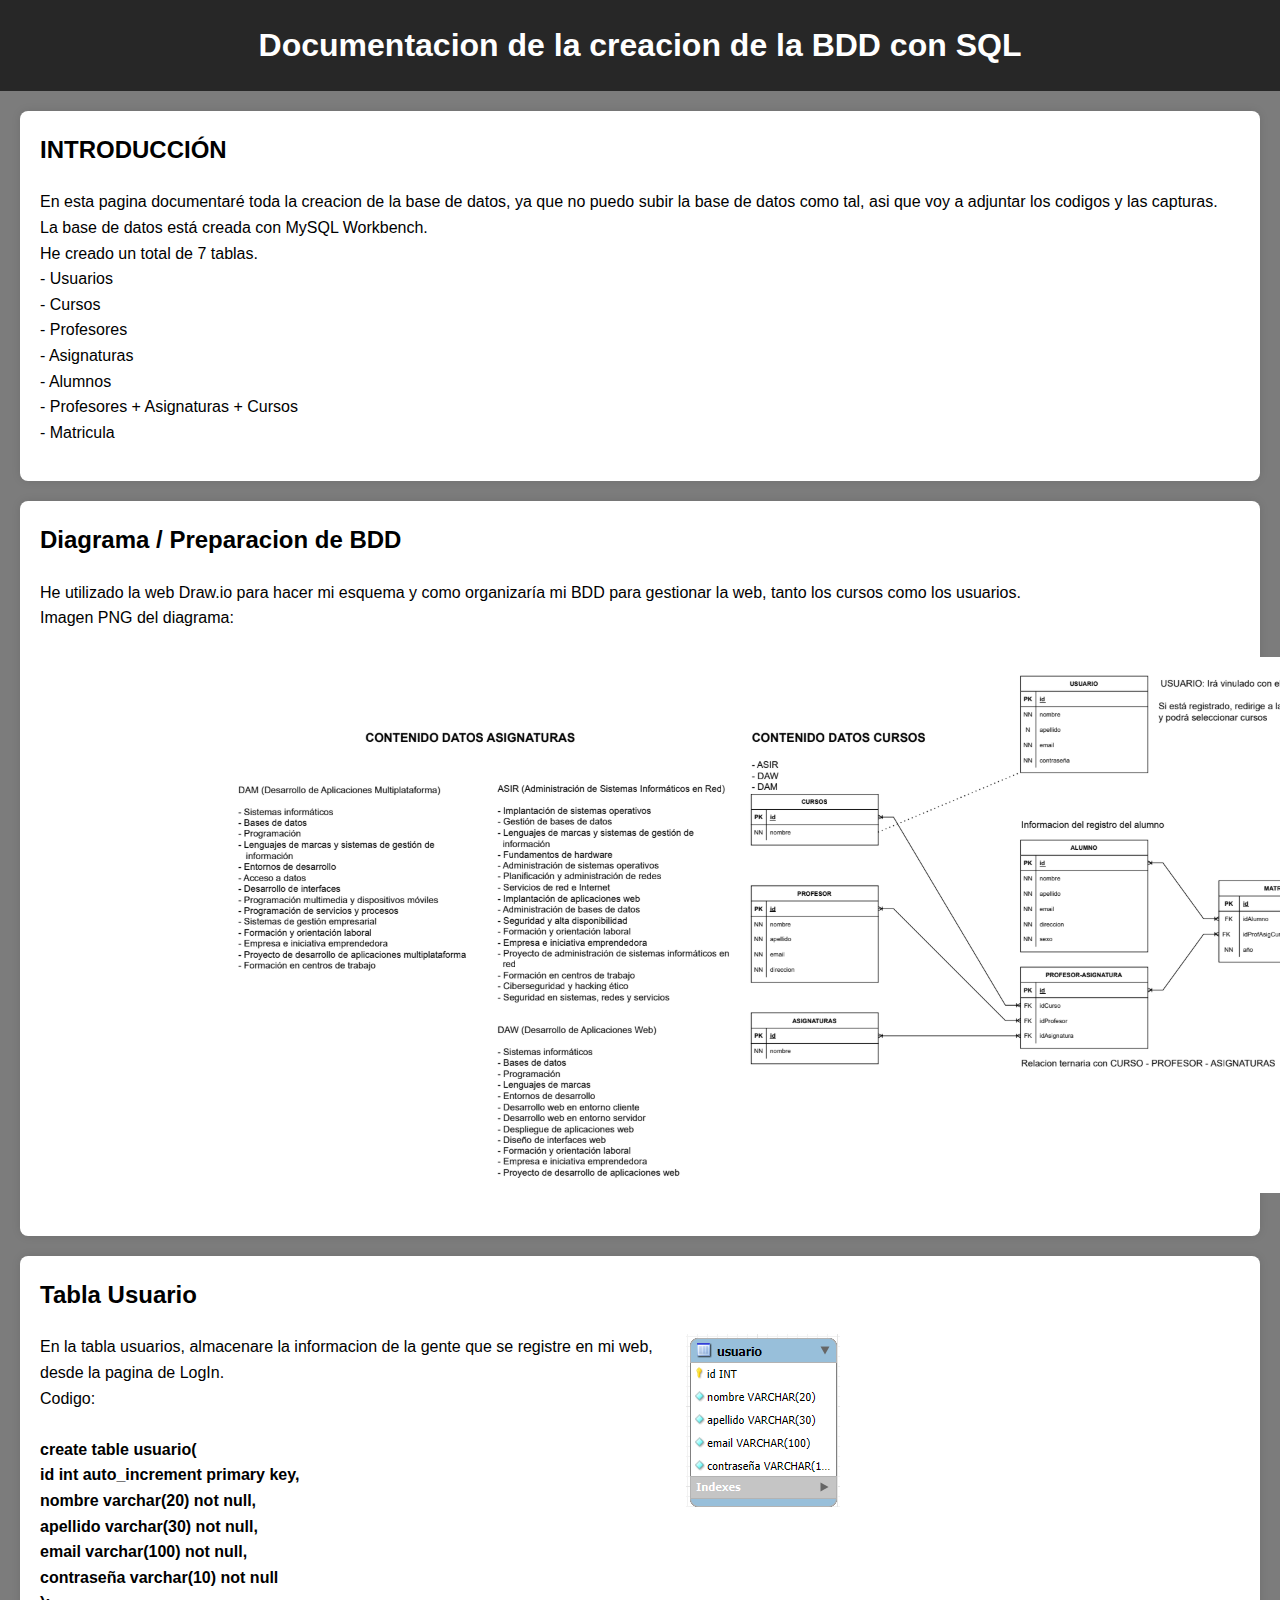
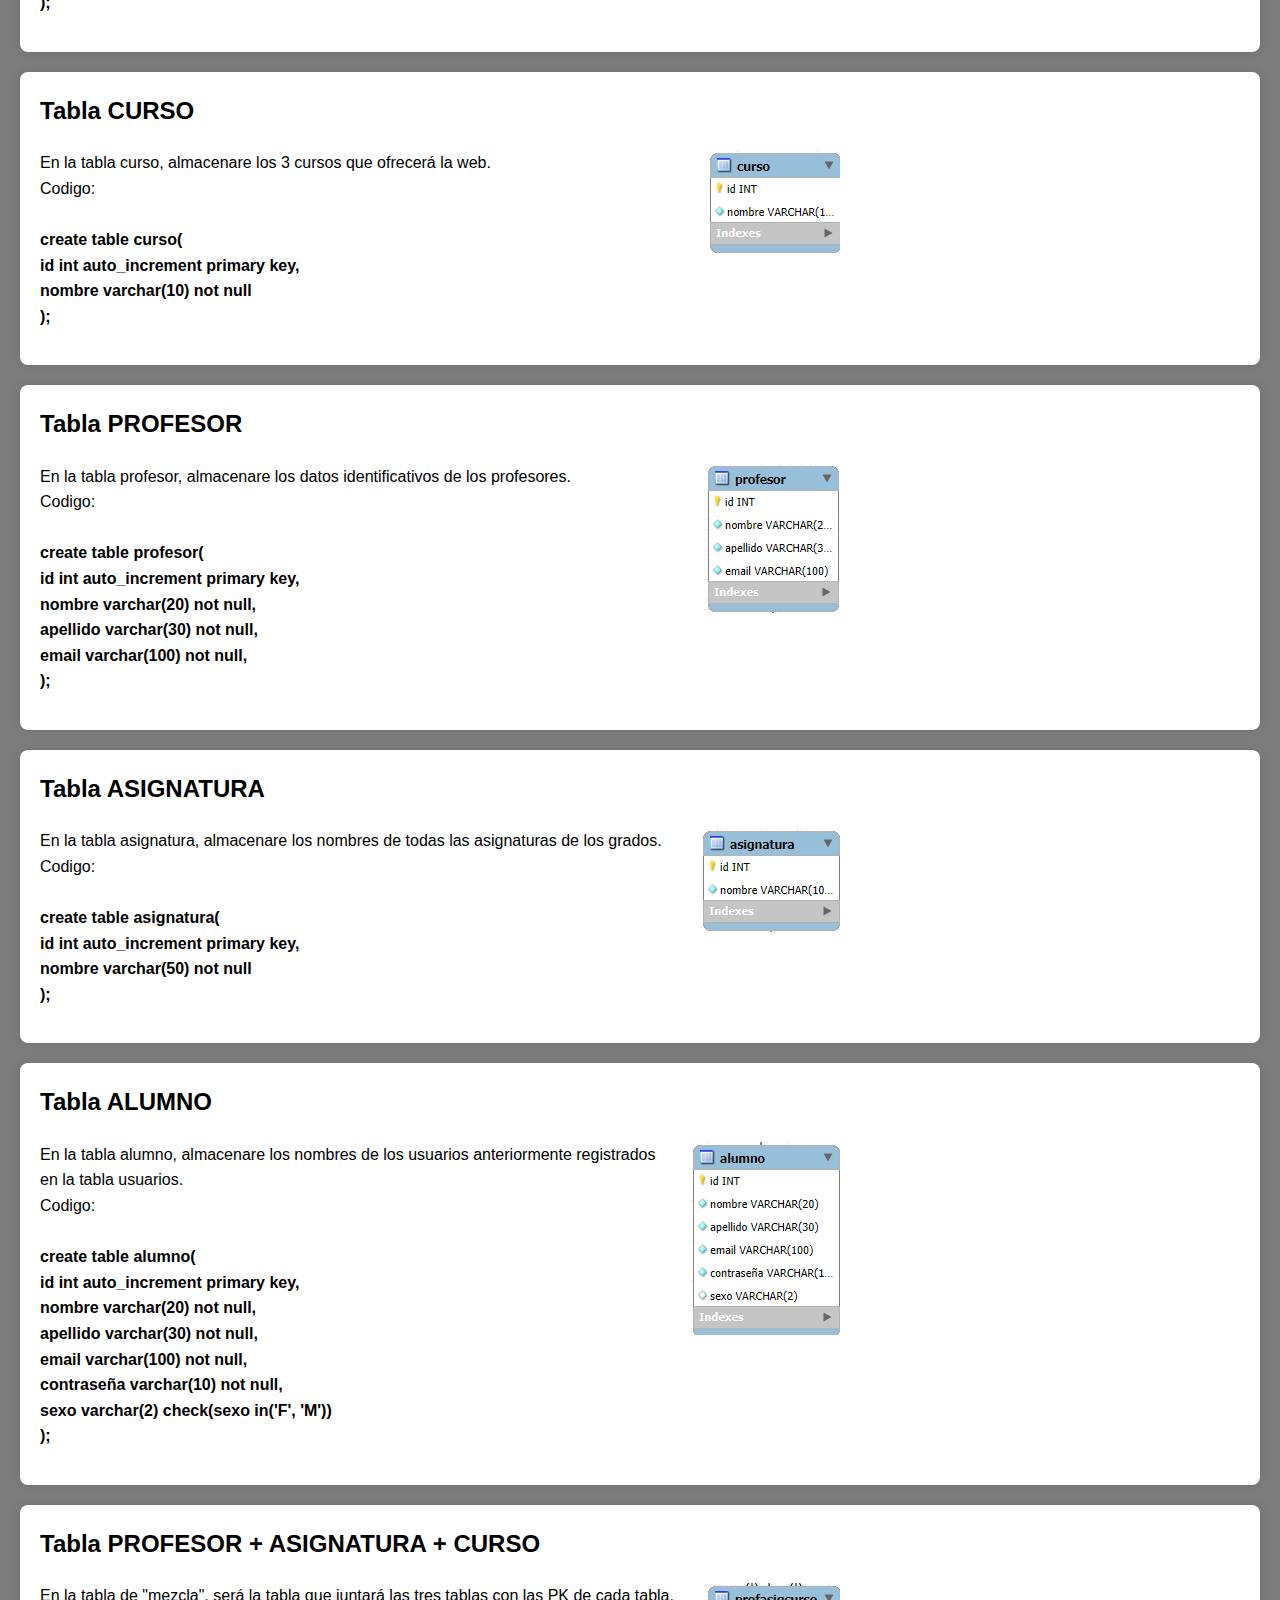
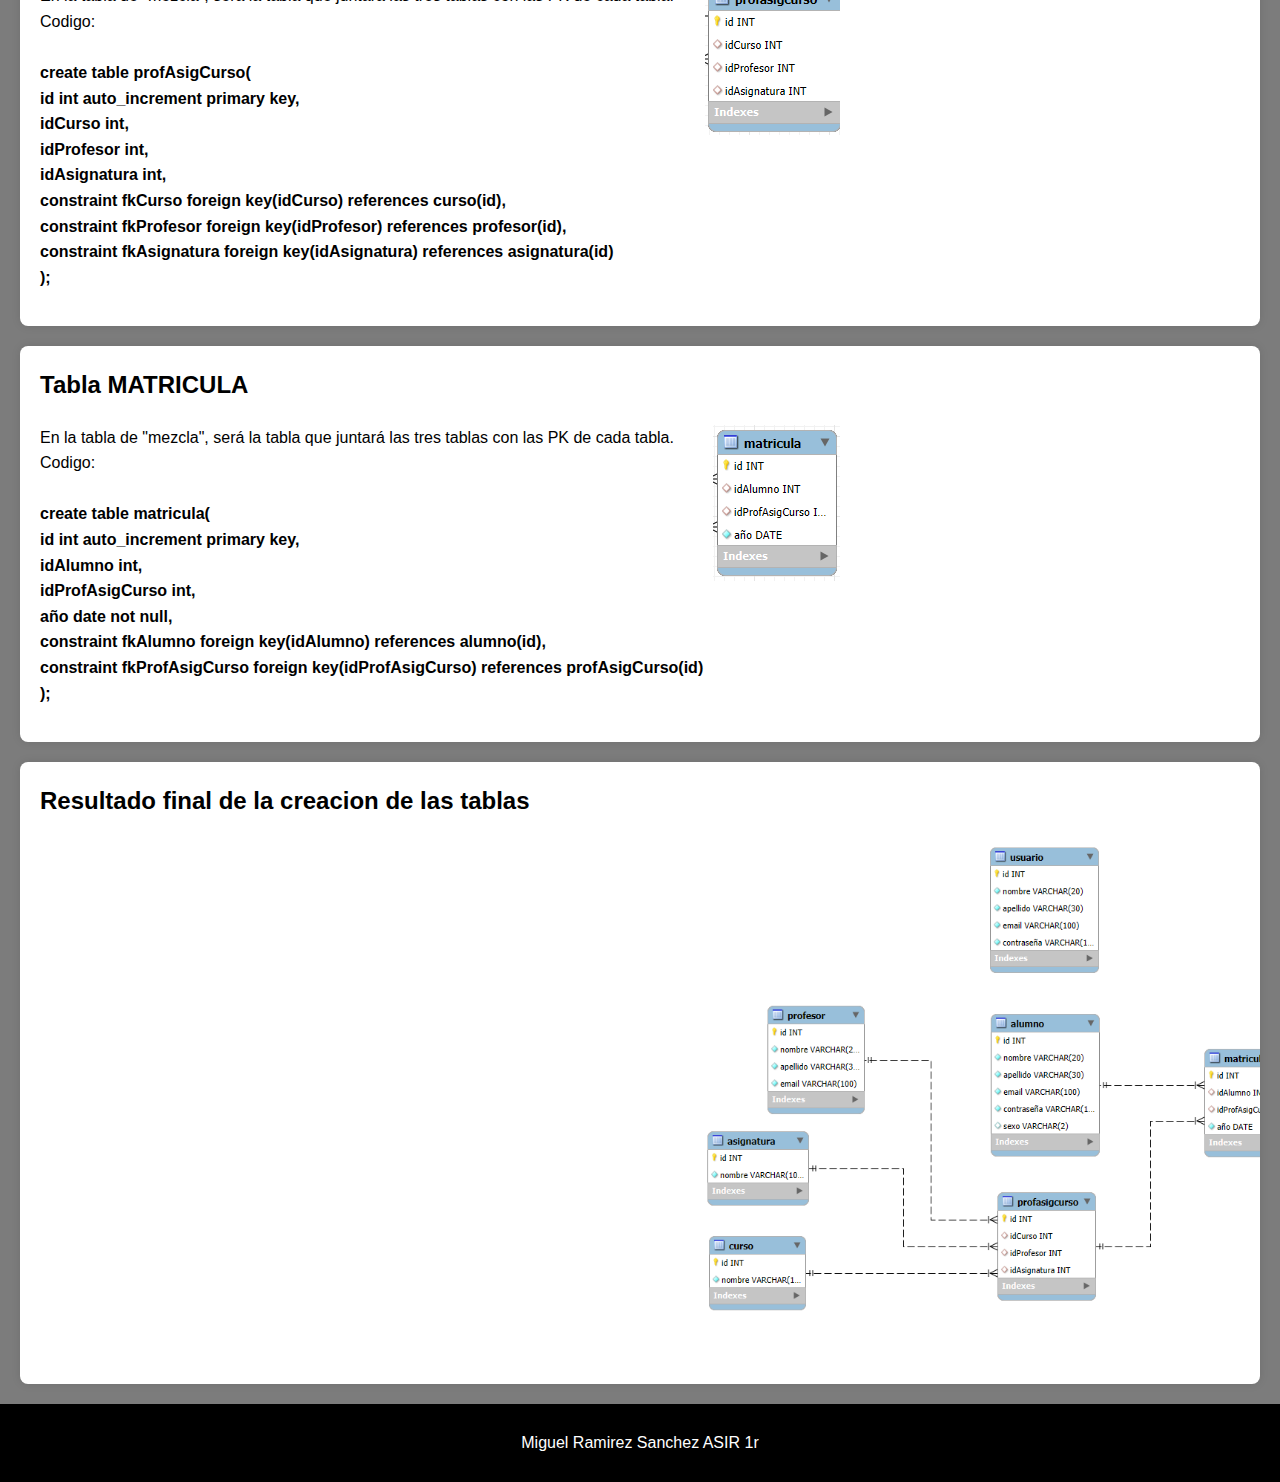
==== Documentacion_SQL/sql.html @ de3dfabb "subida de modificacion 14/02/2025" ====
<!DOCTYPE html>
<html lang="es">
<head>
    <meta charset="UTF-8">
    <meta name="viewport" content="width=device-width, initial-scale=1.0">
    <title>Página Informativa</title>
    <link rel="stylesheet" href="sql.css">
</head>
<body>
    <header>
        <h1>Documentacion de la creacion de la BDD con SQL</h1>
    </header>

    <section class="introduccion">
        <h2>INTRODUCCIÓN</h2>
        <p>
            En esta pagina documentaré toda la creacion de la base de datos, ya que no
            puedo subir la base de datos como tal, asi que voy a adjuntar los codigos y las capturas.
            <br>
            La base de datos está creada con MySQL Workbench.
            <br>
            He creado un total de 7 tablas.
            <br>
            - Usuarios
            <br>
            - Cursos
            <br>
            - Profesores
            <br>
            - Asignaturas
            <br>
            - Alumnos
            <br>
            - Profesores + Asignaturas + Cursos
            <br>
            - Matricula
        </p>
    </section>
    <section class="introduccion">
        <h2>Diagrama / Preparacion de BDD</h2>
        <p>
           He utilizado la web Draw.io para hacer mi esquema y como organizaría mi BDD
           para gestionar la web, tanto los cursos como los usuarios.
           <br>
           Imagen PNG del diagrama:
           <br>
           <br>
           <img class="img" src="diagramaGeneral.png" alt="">
        </p>
    </section>

    <section class="seccion">
        <h2>Tabla Usuario</h2>
        <img src="usuarios.png" alt="" class="imagen-derecha">
        <p>
            En la tabla usuarios, almacenare la informacion de la gente que se registre
            en mi web, desde la pagina de LogIn.
            <br>
            Codigo:
            <br>
            <br>
            <b>create table usuario(<br>
                id int auto_increment primary key,<br>
                nombre varchar(20) not null,<br>
                apellido varchar(30) not null,<br>
                email varchar(100) not null,<br>
                contraseña varchar(10) not null<br>
                );
            </b>
        </p>
    </section>
    <section class="seccion">
        <h2>Tabla CURSO</h2>
        <img src="curso.png" alt="" class="imagen-derecha">
        <p>
            En la tabla curso, almacenare los 3 cursos que ofrecerá la web.
            <br>
            Codigo:
            <br>
            <br>
            <b>create table curso(<br>
                id int auto_increment primary key,<br>
                nombre varchar(10) not null<br>
                );
            </b>
        </p>
    </section>
    <section class="seccion">
        <h2>Tabla PROFESOR</h2>
        <img src="profesor.png" alt="" class="imagen-derecha">
        <p>
            En la tabla profesor, almacenare los datos identificativos de los profesores.
            <br>
            Codigo:
            <br>
            <br>
            <b>create table profesor(<br>
                id int auto_increment primary key,<br>
                nombre varchar(20) not null,<br>
                apellido varchar(30) not null,<br>
                email varchar(100) not null,<br>
                );
                
            </b>
        </p>
    </section>
    <section class="seccion">
        <h2>Tabla ASIGNATURA</h2>
        <img src="asignatura.png" alt="" class="imagen-derecha">
        <p>
            En la tabla asignatura, almacenare los nombres de todas las asignaturas de los grados.
            <br>
            Codigo:
            <br>
            <br>
            <b>create table asignatura(<br>
                id int auto_increment primary key,<br>
                nombre varchar(50) not null<br>
                );                
                
            </b>
        </p>
    </section>
    <section class="seccion">
        <h2>Tabla ALUMNO</h2>
        <img src="alumno.png" alt="" class="imagen-derecha">
        <p>
            En la tabla alumno, almacenare los nombres de los usuarios anteriormente 
            registrados en la tabla usuarios.
            <br>
            Codigo:
            <br>
            <br>
            <b>create table alumno(<br>
                id int auto_increment primary key,<br>
                nombre varchar(20) not null,<br>
                apellido varchar(30) not null,<br>
                email varchar(100) not null,<br>
                contraseña varchar(10) not null,<br>
                sexo varchar(2) check(sexo in('F', 'M'))<br>
                );               
                
            </b>
        </p>
    </section>
    <section class="seccion">
        <h2>Tabla PROFESOR + ASIGNATURA + CURSO</h2>
        <img src="profasigcurso.png" alt="" class="imagen-derecha">
        <p>
            En la tabla de "mezcla", será la tabla que juntará las tres tablas con las 
            PK de cada tabla.
            <br>
            Codigo:
            <br>
            <br>
            <b>create table profAsigCurso(<br>
                id int auto_increment primary key,<br>
                idCurso int,<br>
                idProfesor int,<br>
                idAsignatura int,<br>
                constraint fkCurso foreign key(idCurso) references curso(id),<br>
                constraint fkProfesor foreign key(idProfesor) references profesor(id),<br>
                constraint fkAsignatura foreign key(idAsignatura) references asignatura(id)<br>
                );            
                
            </b>
        </p>
    </section>
    <section class="seccion">
        <h2>Tabla MATRICULA</h2>
        <img src="matricula.png" alt="" class="imagen-derecha">
        <p>
            En la tabla de "mezcla", será la tabla que juntará las tres tablas con las 
            PK de cada tabla.
            <br>
            Codigo:
            <br>
            <br>
            <b>create table matricula(<br>
                id int auto_increment primary key,<br>
                idAlumno int,<br>
                idProfAsigCurso int,<br>
                año date not null,<br>
                constraint fkAlumno foreign key(idAlumno) references alumno(id),<br>
                constraint fkProfAsigCurso foreign key(idProfAsigCurso) references profAsigCurso(id)<br>
                );                       
                
            </b>
        </p>
    </section>
    <section class="seccion">
        <h2>Resultado final de la creacion de las tablas</h2>
        <img class="final" src="diagrama_proyecto_sql.png" alt="" class="imagen-derecha">
    </section>

    <footer>
        <p>Miguel Ramirez Sanchez ASIR 1r</p>
    </footer>
</body>
</html>
---- Documentacion_SQL/sql.css ----
body {
    font-family: Arial, sans-serif;
    margin: 0;
    padding: 0;
    line-height: 1.6;
    color: #000000;
    background-color: #7c7c7c;  
}

header {
    background-color: #272727;
    color: white;
    padding: 20px 0;
    text-align: center;
}

header h1 {
    margin: 0;
}

.introduccion {
    padding: 20px;
    background-color: rgb(255, 255, 255);
    margin: 20px;
    border-radius: 8px;
    box-shadow: 0 0 10px rgba(0, 0, 0, 0.1);
}

.img{
    margin-left: 15%;
}

.seccion {
    padding: 20px;
    background-color: rgb(255, 255, 255);
    margin: 20px;
    border-radius: 8px;
    box-shadow: 0 0 10px rgba(0, 0, 0, 0.1);
    overflow: hidden; /* Para manejar el float de la imagen */
}

h2 {
    margin-top: 0;
}

.imagen-derecha {
    float: right;
    margin-left: 20px;
    margin-right: 400px;
    margin-bottom: 20px;
    max-width: 200px;

}

footer {
    text-align: center;
    padding: 10px 0;
    background-color: #000000;
    color: white;
    position: relative;
    bottom: 0;
    width: 100%;
}

.final{
    width: 600px;
    margin-left: 55%;
    margin-bottom: 40px;
}
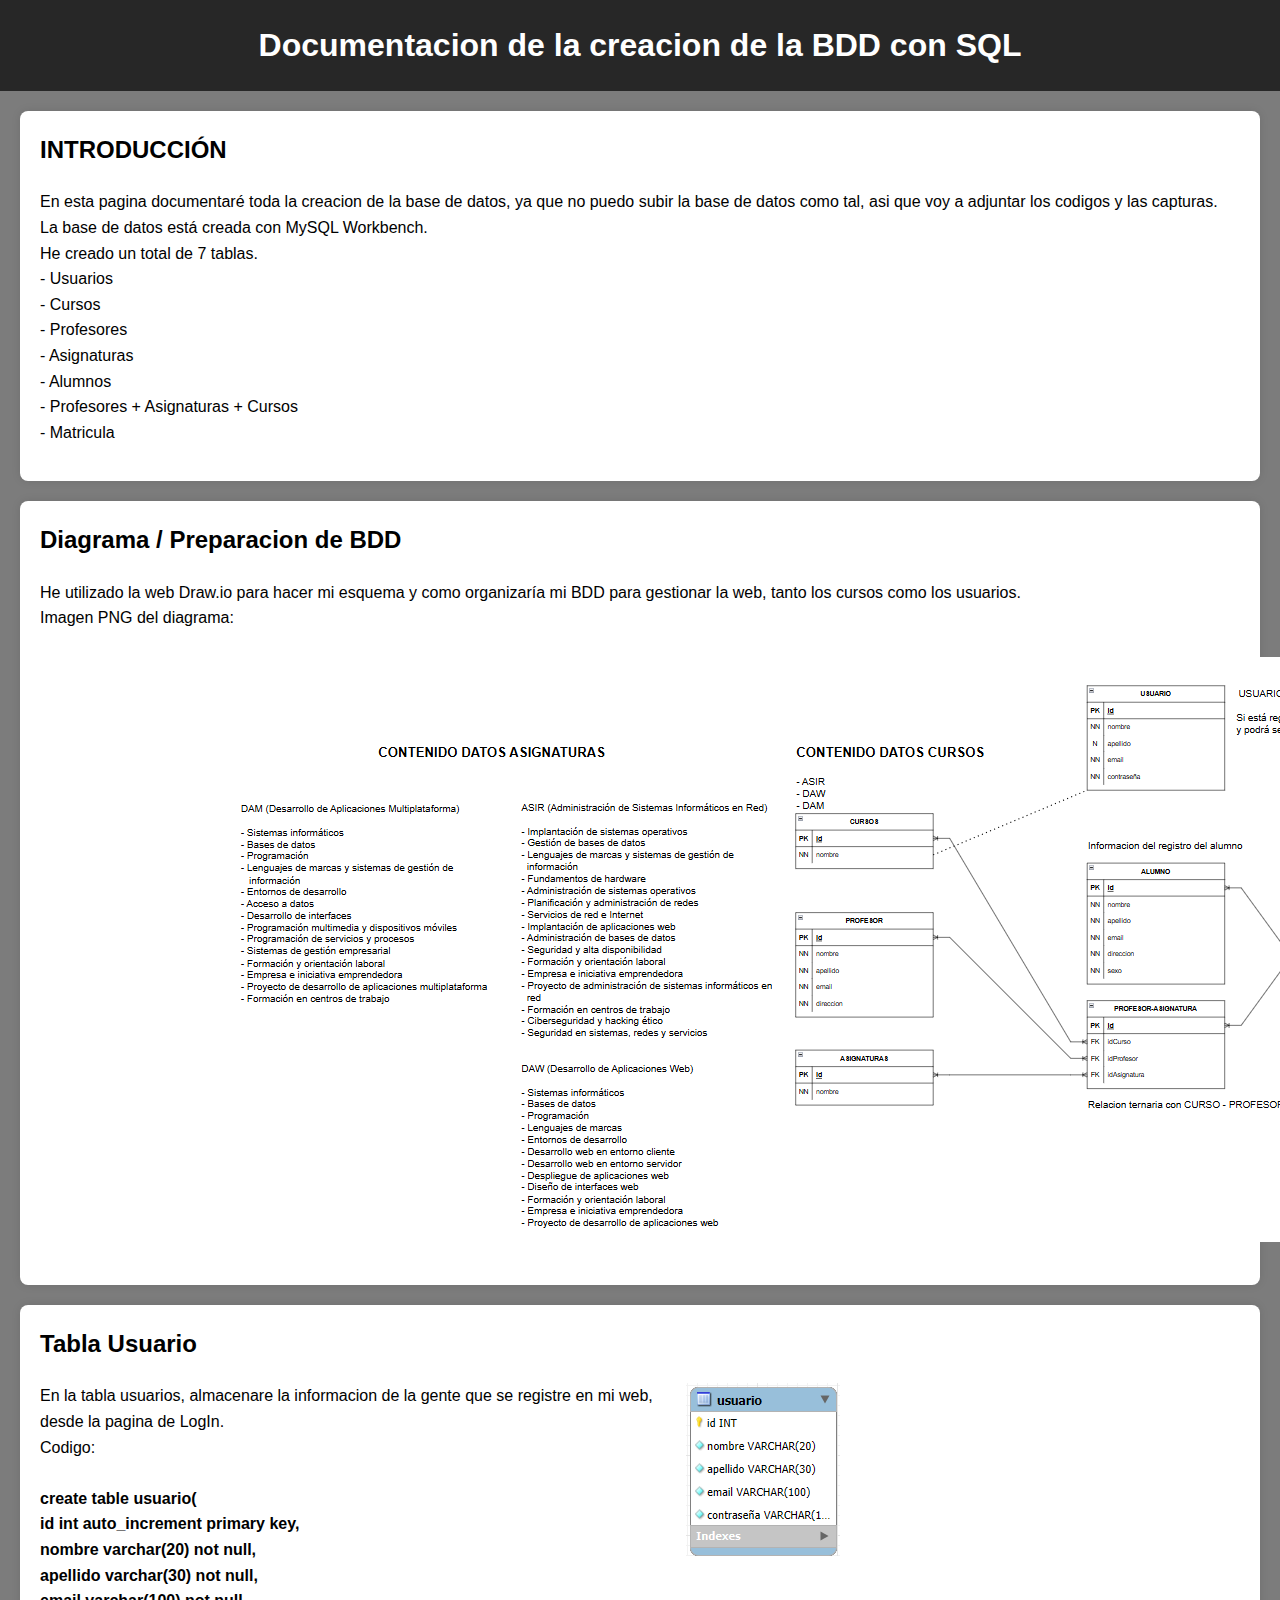
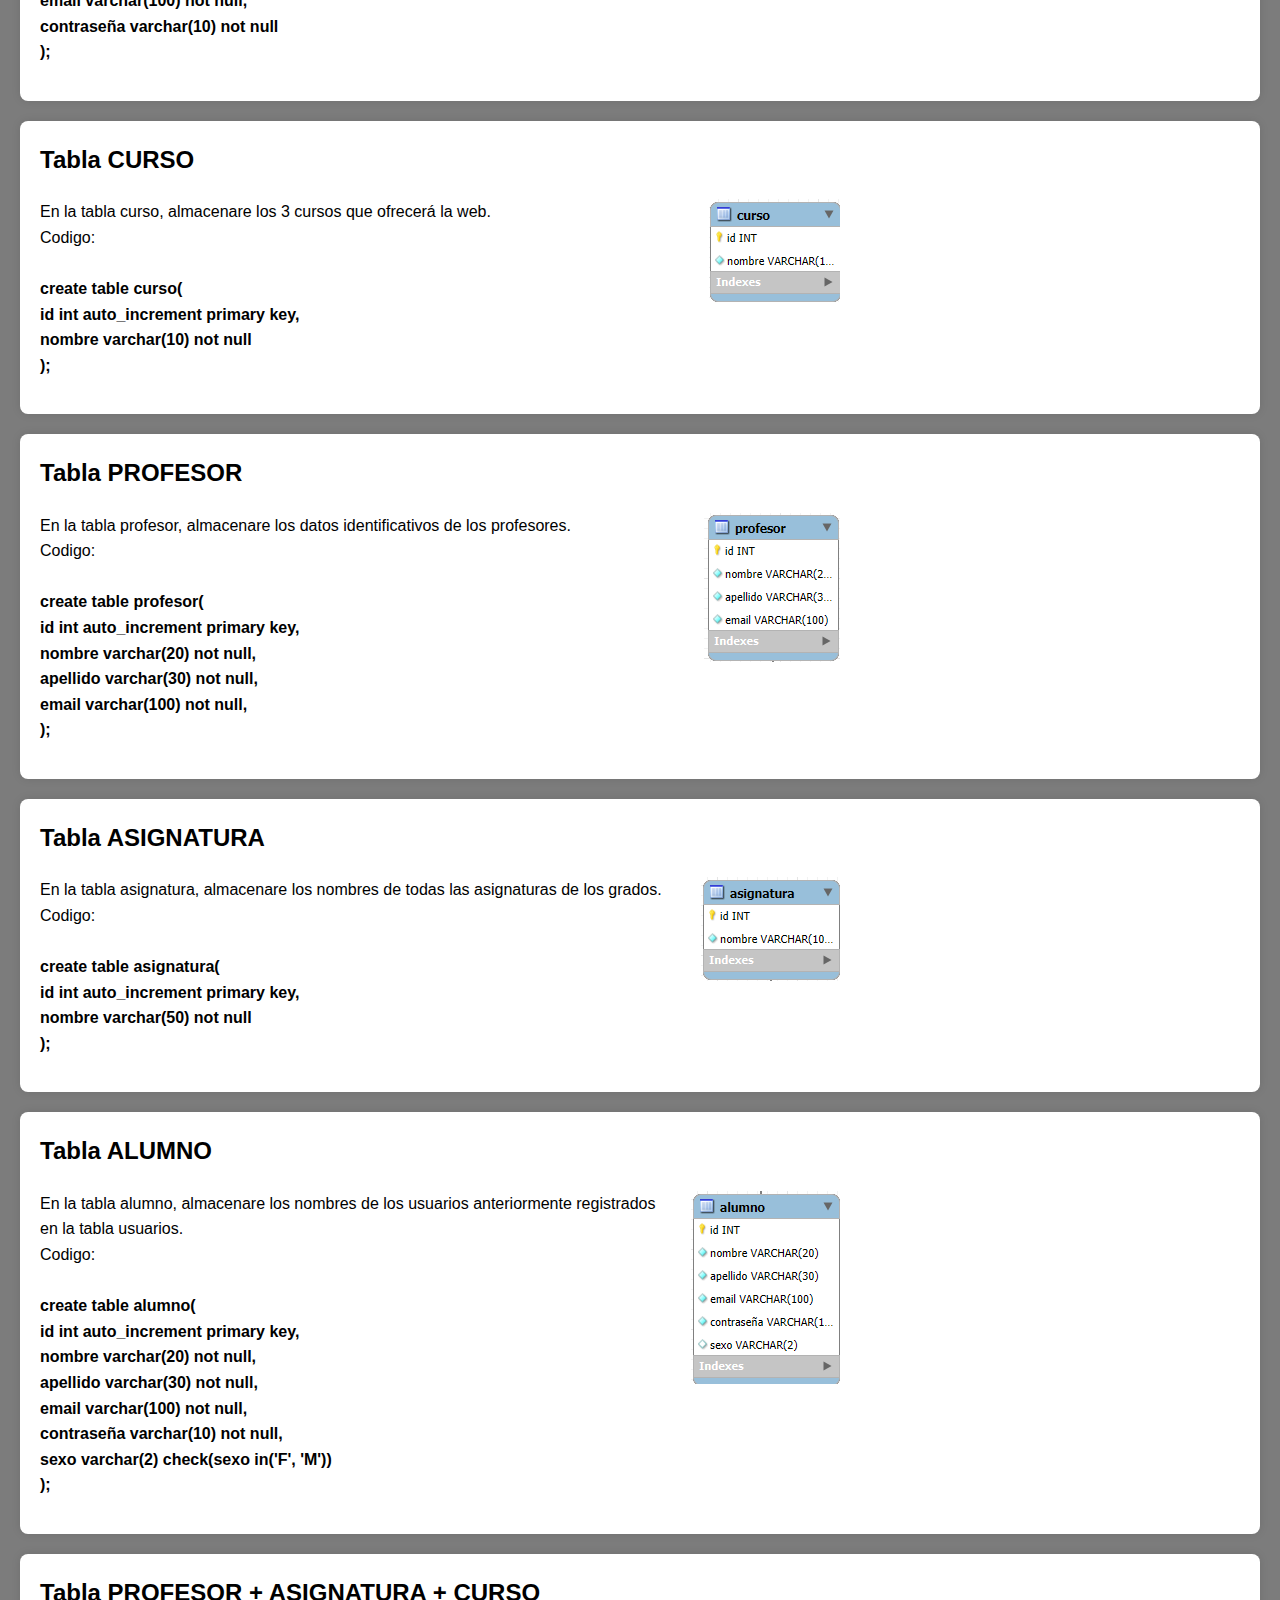
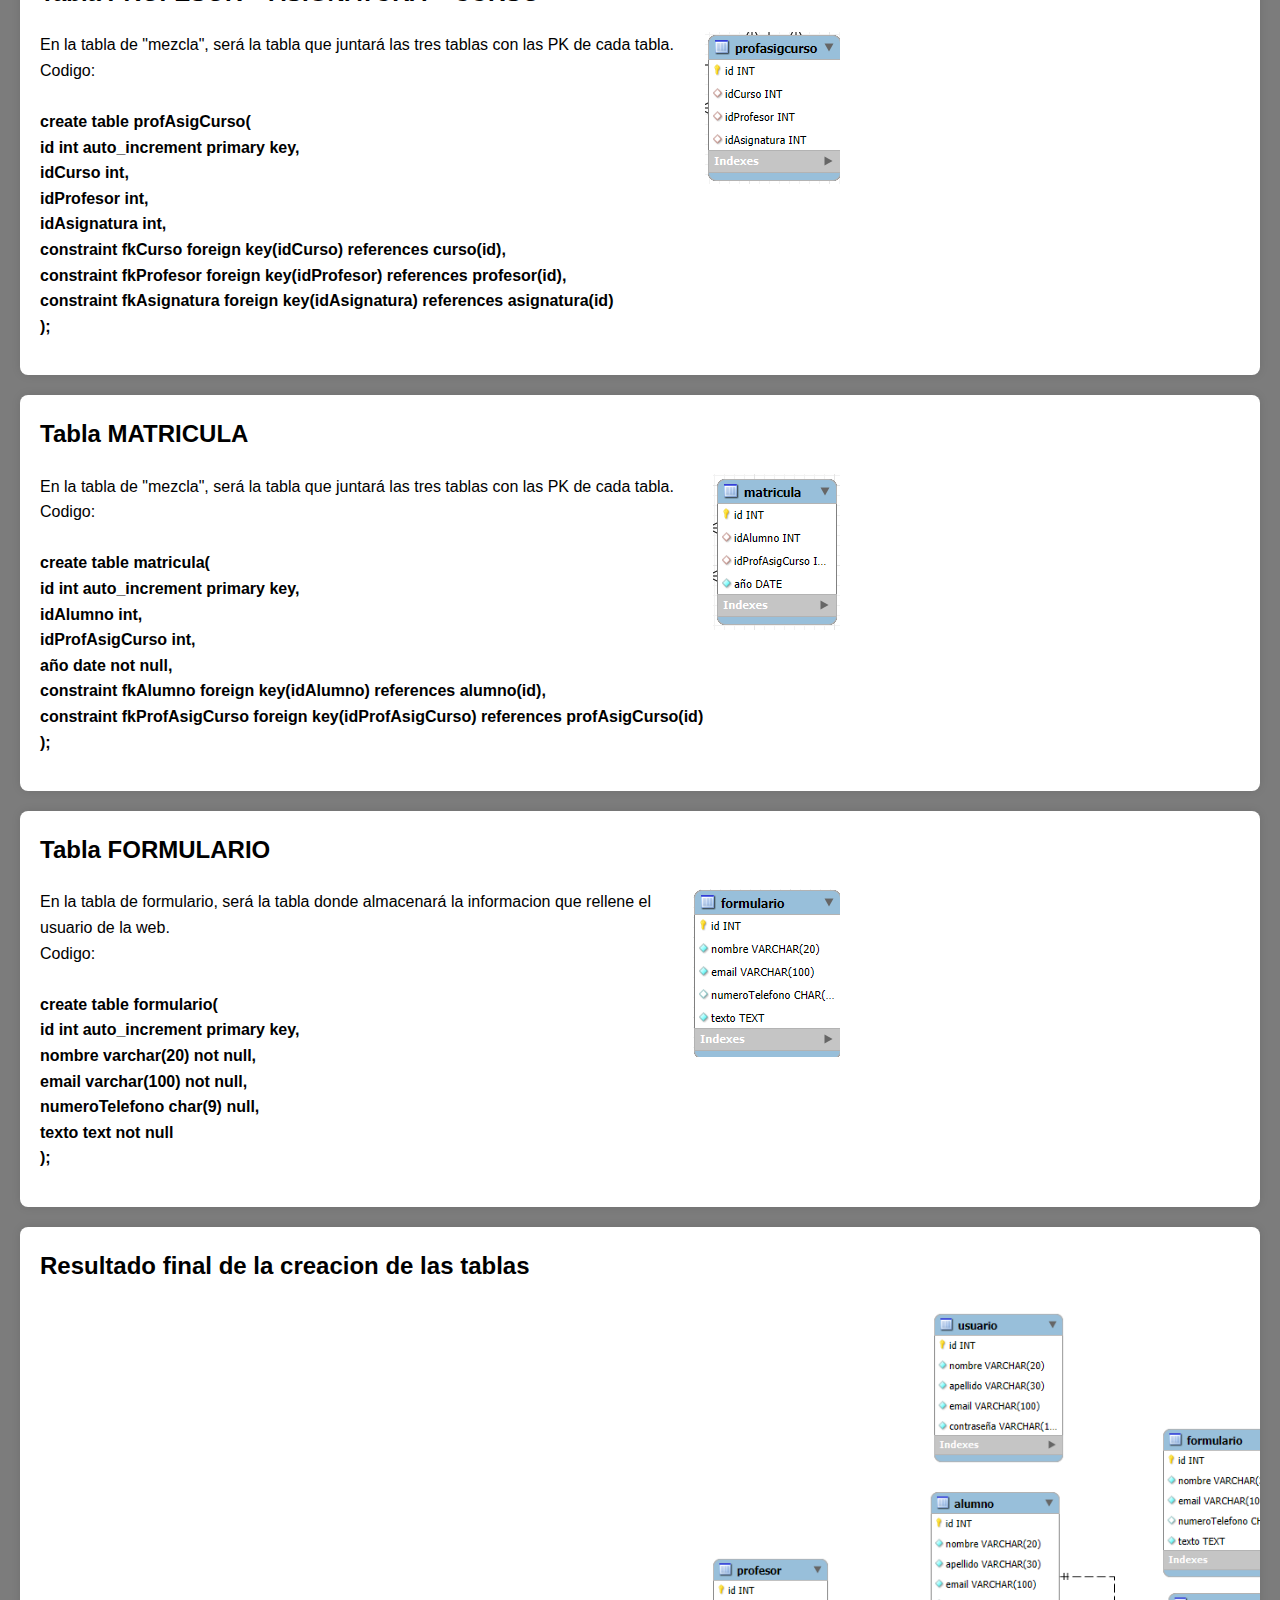
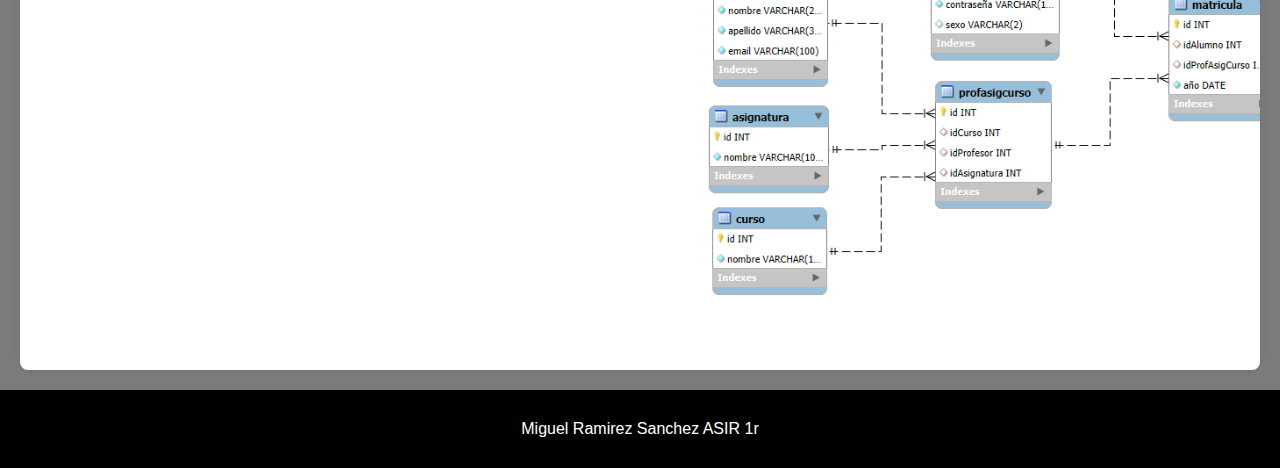
==== commit 93339cbc: "segundo commit" ====
--- a/Documentacion_SQL/sql.html
+++ b/Documentacion_SQL/sql.html
@@ -45,7 +45,7 @@
            Imagen PNG del diagrama:
            <br>
            <br>
-           <img class="img" src="diagramaGeneral.png" alt="">
+           <img class="img" src="diagramaBDD.png" alt="">
         </p>
     </section>
 
@@ -189,8 +189,27 @@
         </p>
     </section>
     <section class="seccion">
+        <h2>Tabla FORMULARIO</h2>
+        <img src="formulario.png" alt="" class="imagen-derecha">
+        <p>
+            En la tabla de formulario, será la tabla donde almacenará la informacion que rellene el usuario de la web.
+            <br>
+            Codigo:
+            <br>
+            <br>
+            <b>create table formulario(<br>
+                id int auto_increment primary key,<br>
+                nombre varchar(20) not null,<br>
+                email varchar(100) not null,<br>
+                numeroTelefono char(9) null,<br>
+                texto text not null<br>
+                );
+            </b>
+        </p>
+    </section>
+    <section class="seccion">
         <h2>Resultado final de la creacion de las tablas</h2>
-        <img class="final" src="diagrama_proyecto_sql.png" alt="" class="imagen-derecha">
+        <img class="final" src="diagramaIngenieriaSGBD.png" alt="" class="imagen-derecha">
     </section>
 
     <footer>
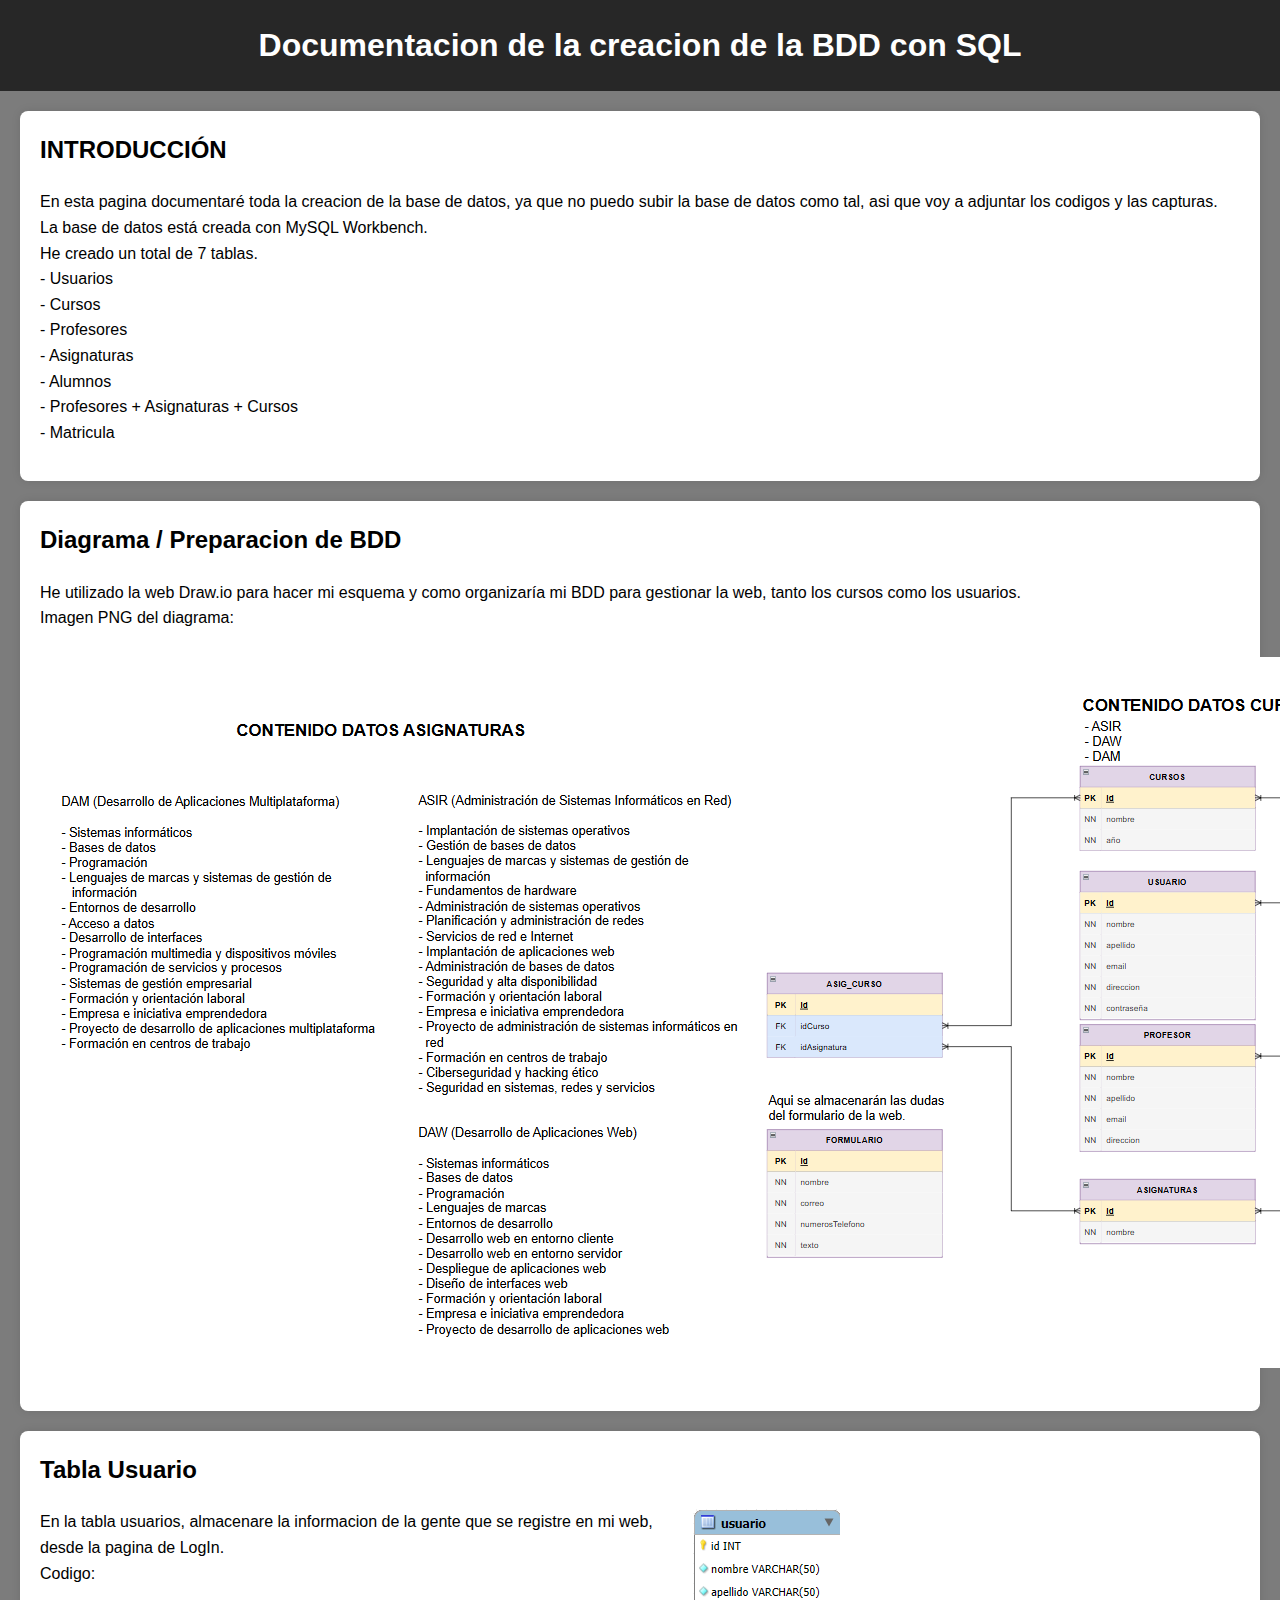
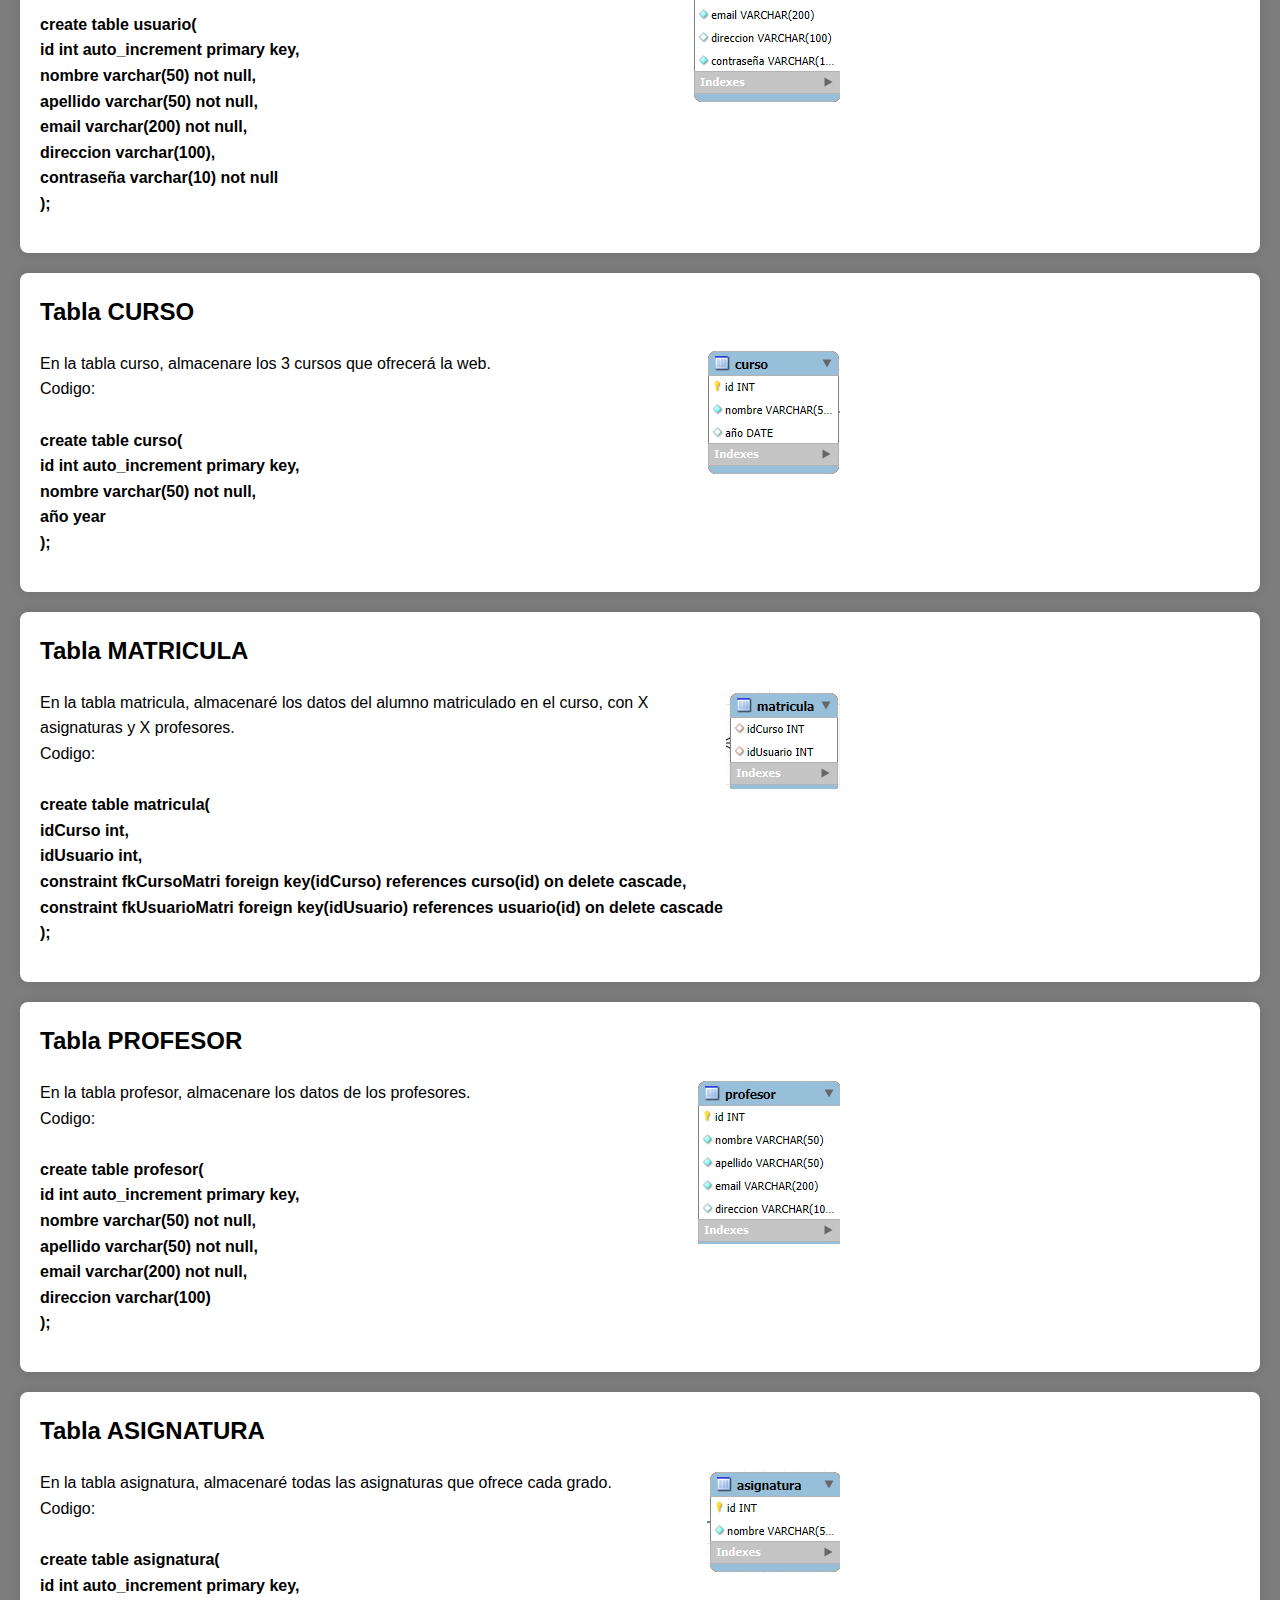
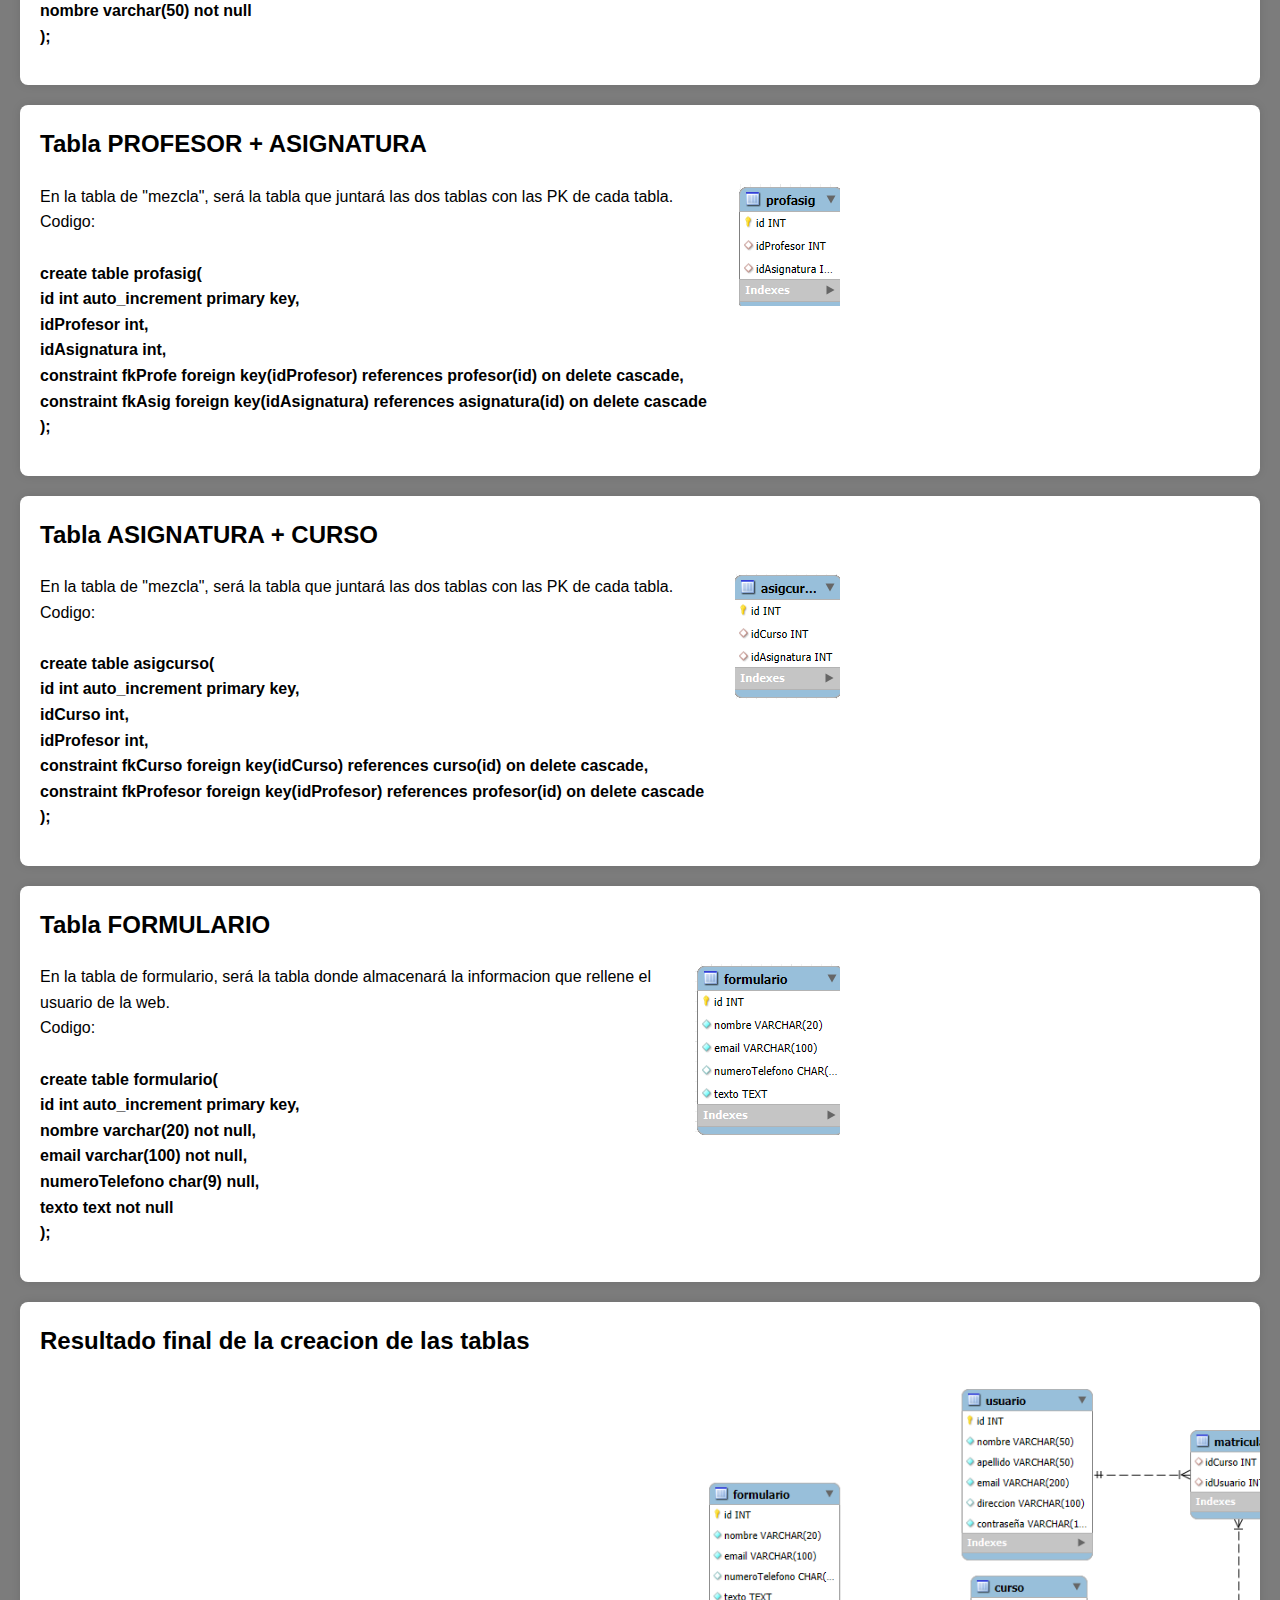
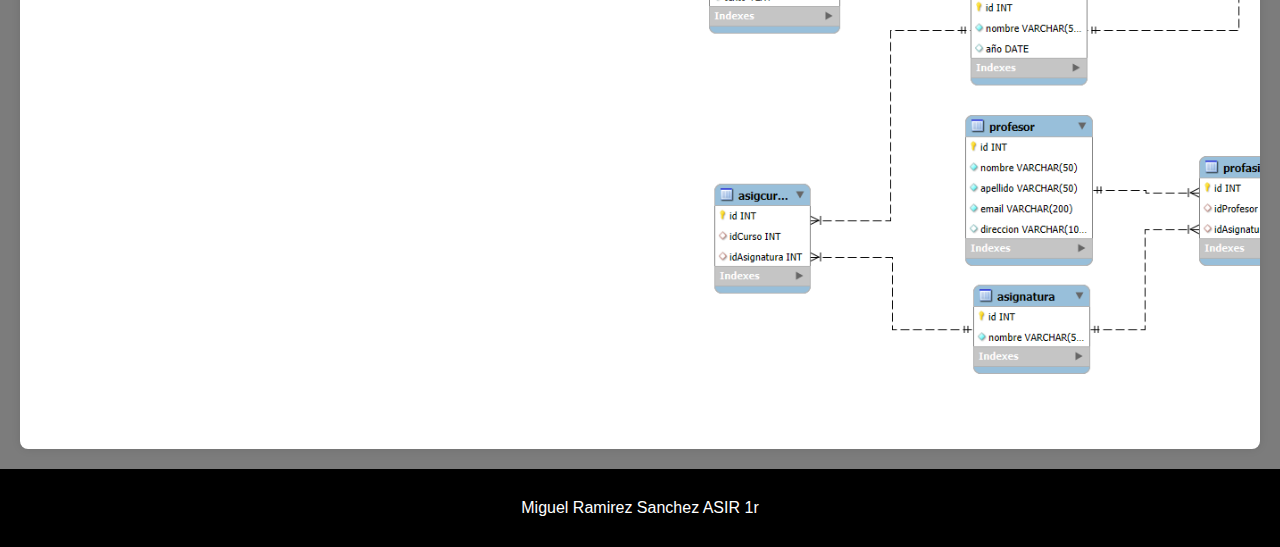
==== commit 97d1af01: "tercer commit" ====
--- a/Documentacion_SQL/sql.html
+++ b/Documentacion_SQL/sql.html
@@ -45,13 +45,13 @@
            Imagen PNG del diagrama:
            <br>
            <br>
-           <img class="img" src="diagramaBDD.png" alt="">
+           <img class="img" src="documentacionBDD.png" alt="">
         </p>
     </section>
 
     <section class="seccion">
         <h2>Tabla Usuario</h2>
-        <img src="usuarios.png" alt="" class="imagen-derecha">
+        <img src="usuario.png" alt="" class="imagen-derecha">
         <p>
             En la tabla usuarios, almacenare la informacion de la gente que se registre
             en mi web, desde la pagina de LogIn.
@@ -61,11 +61,12 @@
             <br>
             <b>create table usuario(<br>
                 id int auto_increment primary key,<br>
-                nombre varchar(20) not null,<br>
-                apellido varchar(30) not null,<br>
-                email varchar(100) not null,<br>
+                nombre varchar(50) not null,<br>
+                apellido varchar(50) not null,<br>
+                email varchar(200) not null,<br>
+                direccion varchar(100),<br>
                 contraseña varchar(10) not null<br>
-                );
+                );                
             </b>
         </p>
     </section>
@@ -80,7 +81,26 @@
             <br>
             <b>create table curso(<br>
                 id int auto_increment primary key,<br>
-                nombre varchar(10) not null<br>
+                nombre varchar(50) not null,<br>
+                año year<br>
+                );                
+            </b>
+        </p>
+    </section>
+    <section class="seccion">
+        <h2>Tabla MATRICULA</h2>
+        <img src="matricula.png" alt="" class="imagen-derecha">
+        <p>
+            En la tabla matricula, almacenaré los datos del alumno matriculado en el curso, con X asignaturas y X profesores.
+            <br>
+            Codigo:
+            <br>
+            <br>
+            <b>create table matricula(<br>
+                idCurso int,<br>
+                idUsuario int,<br>
+                constraint fkCursoMatri foreign key(idCurso) references curso(id) on delete cascade,<br>
+                constraint fkUsuarioMatri foreign key(idUsuario) references usuario(id) on delete cascade<br>
                 );
             </b>
         </p>
@@ -89,18 +109,18 @@
         <h2>Tabla PROFESOR</h2>
         <img src="profesor.png" alt="" class="imagen-derecha">
         <p>
-            En la tabla profesor, almacenare los datos identificativos de los profesores.
+            En la tabla profesor, almacenare los datos de los profesores.
             <br>
             Codigo:
             <br>
             <br>
             <b>create table profesor(<br>
                 id int auto_increment primary key,<br>
-                nombre varchar(20) not null,<br>
-                apellido varchar(30) not null,<br>
-                email varchar(100) not null,<br>
-                );
-                
+                nombre varchar(50) not null,<br>
+                apellido varchar(50) not null,<br>
+                email varchar(200) not null,<br>
+                direccion varchar(100)<br>
+                );                
             </b>
         </p>
     </section>
@@ -108,7 +128,7 @@
         <h2>Tabla ASIGNATURA</h2>
         <img src="asignatura.png" alt="" class="imagen-derecha">
         <p>
-            En la tabla asignatura, almacenare los nombres de todas las asignaturas de los grados.
+            En la tabla asignatura, almacenaré todas las asignaturas que ofrece cada grado.
             <br>
             Codigo:
             <br>
@@ -116,75 +136,47 @@
             <b>create table asignatura(<br>
                 id int auto_increment primary key,<br>
                 nombre varchar(50) not null<br>
-                );                
-                
-            </b>
-        </p>
-    </section>
-    <section class="seccion">
-        <h2>Tabla ALUMNO</h2>
-        <img src="alumno.png" alt="" class="imagen-derecha">
-        <p>
-            En la tabla alumno, almacenare los nombres de los usuarios anteriormente 
-            registrados en la tabla usuarios.
-            <br>
-            Codigo:
-            <br>
-            <br>
-            <b>create table alumno(<br>
-                id int auto_increment primary key,<br>
-                nombre varchar(20) not null,<br>
-                apellido varchar(30) not null,<br>
-                email varchar(100) not null,<br>
-                contraseña varchar(10) not null,<br>
-                sexo varchar(2) check(sexo in('F', 'M'))<br>
-                );               
-                
-            </b>
-        </p>
-    </section>
-    <section class="seccion">
-        <h2>Tabla PROFESOR + ASIGNATURA + CURSO</h2>
-        <img src="profasigcurso.png" alt="" class="imagen-derecha">
-        <p>
-            En la tabla de "mezcla", será la tabla que juntará las tres tablas con las 
+                );                             
+            </b>
+        </p>
+    </section>
+    <section class="seccion">
+        <h2>Tabla PROFESOR + ASIGNATURA</h2>
+        <img src="profasig.png" alt="" class="imagen-derecha">
+        <p>
+            En la tabla de "mezcla", será la tabla que juntará las dos tablas con las 
             PK de cada tabla.
             <br>
             Codigo:
             <br>
             <br>
-            <b>create table profAsigCurso(<br>
+            <b>create table profasig(<br>
+                id int auto_increment primary key,<br>
+                idProfesor int,<br>
+                idAsignatura int,<br>
+                constraint fkProfe foreign key(idProfesor) references profesor(id) on delete cascade,<br>
+                constraint fkAsig foreign key(idAsignatura) references asignatura(id) on delete cascade<br>
+                );                
+            </b>
+        </p>
+    </section>
+    <section class="seccion">
+        <h2>Tabla ASIGNATURA + CURSO</h2>
+        <img src="asigcurso.png" alt="" class="imagen-derecha">
+        <p>
+            En la tabla de "mezcla", será la tabla que juntará las dos tablas con las 
+            PK de cada tabla.
+            <br>
+            Codigo:
+            <br>
+            <br>
+            <b>create table asigcurso(<br>
                 id int auto_increment primary key,<br>
                 idCurso int,<br>
                 idProfesor int,<br>
-                idAsignatura int,<br>
-                constraint fkCurso foreign key(idCurso) references curso(id),<br>
-                constraint fkProfesor foreign key(idProfesor) references profesor(id),<br>
-                constraint fkAsignatura foreign key(idAsignatura) references asignatura(id)<br>
-                );            
-                
-            </b>
-        </p>
-    </section>
-    <section class="seccion">
-        <h2>Tabla MATRICULA</h2>
-        <img src="matricula.png" alt="" class="imagen-derecha">
-        <p>
-            En la tabla de "mezcla", será la tabla que juntará las tres tablas con las 
-            PK de cada tabla.
-            <br>
-            Codigo:
-            <br>
-            <br>
-            <b>create table matricula(<br>
-                id int auto_increment primary key,<br>
-                idAlumno int,<br>
-                idProfAsigCurso int,<br>
-                año date not null,<br>
-                constraint fkAlumno foreign key(idAlumno) references alumno(id),<br>
-                constraint fkProfAsigCurso foreign key(idProfAsigCurso) references profAsigCurso(id)<br>
-                );                       
-                
+                constraint fkCurso foreign key(idCurso) references curso(id) on delete cascade,<br>
+                constraint fkProfesor foreign key(idProfesor) references profesor(id) on delete cascade<br>
+                );                                     
             </b>
         </p>
     </section>
@@ -209,7 +201,7 @@
     </section>
     <section class="seccion">
         <h2>Resultado final de la creacion de las tablas</h2>
-        <img class="final" src="diagramaIngenieriaSGBD.png" alt="" class="imagen-derecha">
+        <img class="final" src="documentacionIngenieria.png" alt="" class="imagen-derecha">
     </section>
 
     <footer>
--- a/Documentacion_SQL/sql.css
+++ b/Documentacion_SQL/sql.css
@@ -24,10 +24,6 @@
     margin: 20px;
     border-radius: 8px;
     box-shadow: 0 0 10px rgba(0, 0, 0, 0.1);
-}
-
-.img{
-    margin-left: 15%;
 }
 
 .seccion {
